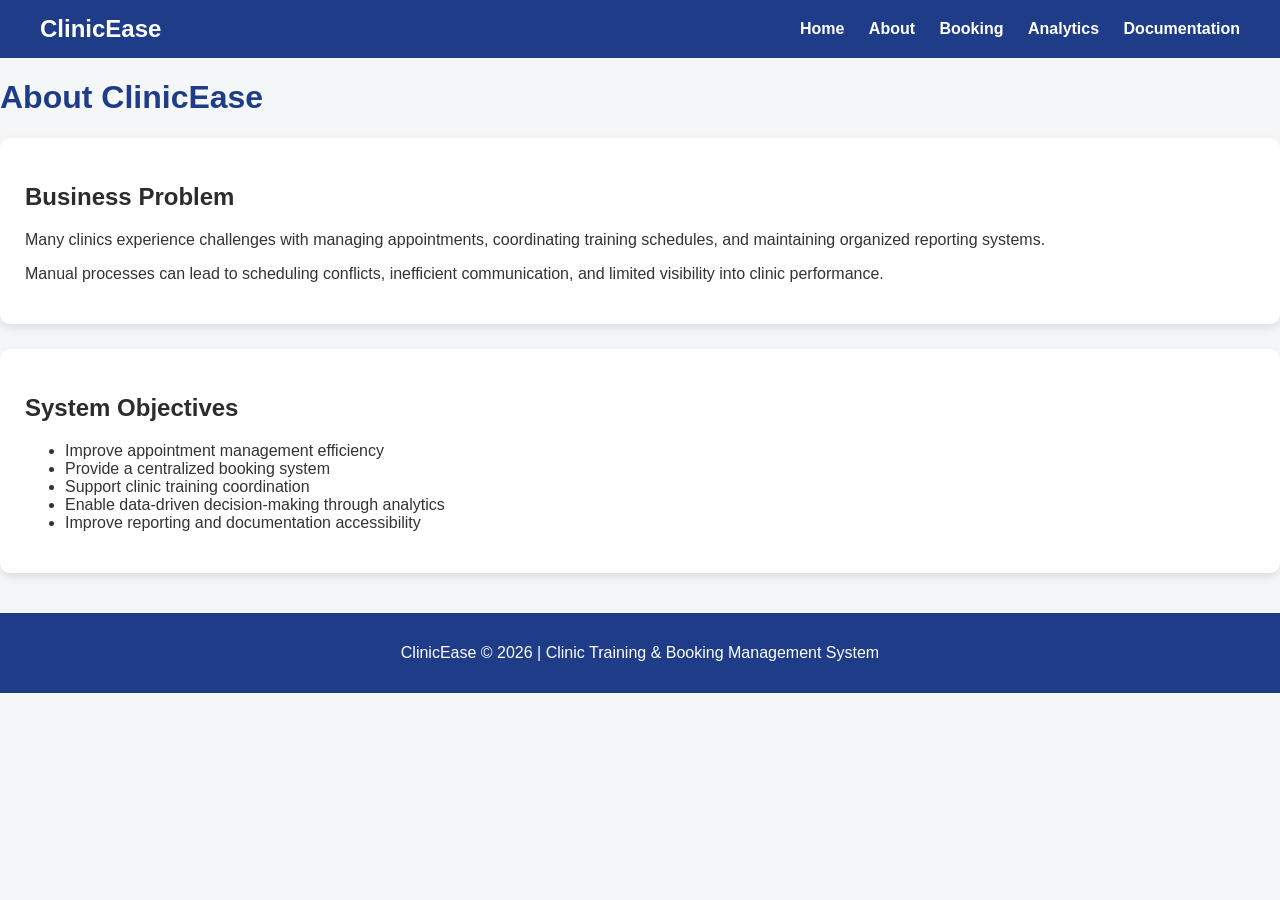
==== about.html @ 42bf3203 "Add files via upload" ====
<!DOCTYPE html>
<html>

<head>
    <title>Clinic Management System</title>
    <link rel="stylesheet" href="style.css">
</head>

<body>

    <!-- NAVIGATION -->
    <nav>

       <div class="logo">
           ClinicEase
        </div>

        <div class="nav-links">

            <a href="index.html">Home</a>
            <a href="about.html">About</a>
            <a href="booking.html">Booking</a>
            <a href="analytics.html">Analytics</a>
            <a href="documentation.html">Documentation</a>

        </div>

    </nav>

<h1>About ClinicEase</h1>

<div class="card">

    <h2>Business Problem</h2>

    <p>
        Many clinics experience challenges with managing appointments,
        coordinating training schedules, and maintaining organized reporting systems.
    </p>

    <p>
        Manual processes can lead to scheduling conflicts,
        inefficient communication, and limited visibility into clinic performance.
    </p>

</div>

<div class="card">

    <h2>System Objectives</h2>

    <ul>
        <li>Improve appointment management efficiency</li>
        <li>Provide a centralized booking system</li>
        <li>Support clinic training coordination</li>
        <li>Enable data-driven decision-making through analytics</li>
        <li>Improve reporting and documentation accessibility</li>
    </ul>

</div>

<footer>

    <p>
        ClinicEase © 2026 | Clinic Training & Booking Management System
    </p>

</footer>

</body>

</html>
---- style.css ----
/* GENERAL */
body {
    font-family: Arial, sans-serif;
    margin: 0;
    background-color: #f4f6f8;
    color: #333;
}

/* NAVBAR */
nav {
    background-color: #1f3c88;
    display: flex;
    justify-content: space-between;
    align-items: center;
    padding: 15px 40px;
}

.logo {
    color: white;
    font-size: 24px;
    font-weight: bold;
}

.nav-links a {
    color: white;
    text-decoration: none;
    margin-left: 20px;
    font-weight: bold;
}

/* HERO SECTION */
.hero {
    background: linear-gradient(to right, #1f3c88, #3a6cf4);
    color: white;
    padding: 80px 40px;
    text-align: center;
}

.hero h1 {
    font-size: 42px;
    margin-bottom: 10px;
}

.hero p {
    font-size: 18px;
}

/* MAIN CONTENT */
.container {
    padding: 40px;
}

/* CARDS */
.card {
    background-color: white;
    padding: 25px;
    margin-bottom: 25px;
    border-radius: 10px;
    box-shadow: 0 4px 10px rgba(0,0,0,0.1);

    transition: transform 0.3s;
}

.card:hover {
    transform: translateY(-5px);
}

/* HEADINGS */
h1 {
    color: #1f3c88;
}

h2 {
    color: #2c2c2c;
}

/* BUTTONS */
.button {
    display: inline-block;
    background-color: #1f3c88;
    color: white;
    padding: 12px 18px;
    border-radius: 5px;
    text-decoration: none;
    margin-top: 10px;
}

/* FORMS */
input,
select,
textarea {
    width: 100%;
    padding: 10px;
    margin-top: 5px;
    margin-bottom: 15px;

    border: 1px solid #ccc;
    border-radius: 5px;
}

button {
    background-color: #1f3c88;
    color: white;
    padding: 12px 18px;
    border: none;
    border-radius: 5px;
    cursor: pointer;
}

/* IMAGE STYLING */
img {
    border-radius: 8px;
    margin-top: 15px;
}

/* FOOTER */
footer {
    background-color: #1f3c88;
    color: white;
    text-align: center;
    padding: 15px;
    margin-top: 40px;
}

#confirmationMessage {
    margin-top: 20px;
    font-weight: bold;
    color: green;
}
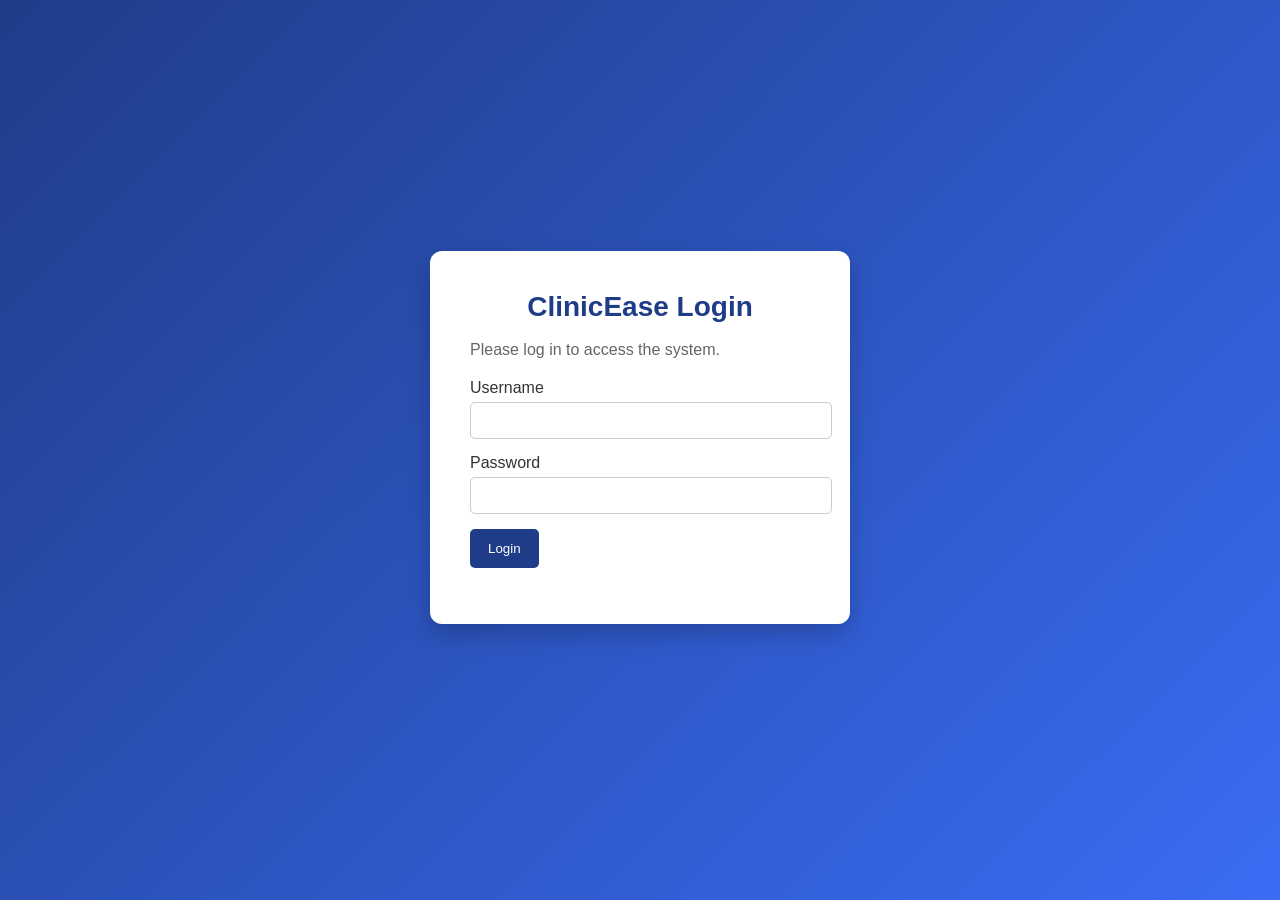
==== commit 7e3aab22: "updated Clinic-Management-System" ====
--- a/about.html
+++ b/about.html
@@ -1,72 +1,81 @@
-<!DOCTYPE html>
-<html>
-
-<head>
-    <title>Clinic Management System</title>
-    <link rel="stylesheet" href="style.css">
-</head>
-
-<body>
-
-    <!-- NAVIGATION -->
-    <nav>
-
-       <div class="logo">
-           ClinicEase
-        </div>
-
-        <div class="nav-links">
-
-            <a href="index.html">Home</a>
-            <a href="about.html">About</a>
-            <a href="booking.html">Booking</a>
-            <a href="analytics.html">Analytics</a>
-            <a href="documentation.html">Documentation</a>
-
-        </div>
-
-    </nav>
-
-<h1>About ClinicEase</h1>
-
-<div class="card">
-
-    <h2>Business Problem</h2>
-
-    <p>
-        Many clinics experience challenges with managing appointments,
-        coordinating training schedules, and maintaining organized reporting systems.
-    </p>
-
-    <p>
-        Manual processes can lead to scheduling conflicts,
-        inefficient communication, and limited visibility into clinic performance.
-    </p>
-
-</div>
-
-<div class="card">
-
-    <h2>System Objectives</h2>
-
-    <ul>
-        <li>Improve appointment management efficiency</li>
-        <li>Provide a centralized booking system</li>
-        <li>Support clinic training coordination</li>
-        <li>Enable data-driven decision-making through analytics</li>
-        <li>Improve reporting and documentation accessibility</li>
-    </ul>
-
-</div>
-
-<footer>
-
-    <p>
-        ClinicEase © 2026 | Clinic Training & Booking Management System
-    </p>
-
-</footer>
-
-</body>
-
-</html>+<!DOCTYPE html>
+<html>
+
+<head>
+    <meta charset="UTF-8">
+    <meta name="viewport" content="width=device-width, initial-scale=1.0">
+    <meta name="description" content="Learn about the ClinicEase clinic management demo, its business problem, and system objectives.">
+    <title>ClinicEase | About</title>
+    <link rel="stylesheet" href="style.css">
+</head>
+
+<body>
+
+  
+    <!-- NAVIGATION -->
+    <nav>
+
+       <div class="logo">
+           ClinicEase
+        </div>
+
+        
+            <div class="hamburger" onclick="toggleMenu()">&#9776;</div>
+
+        <div class="nav-links" id="navLinks">
+
+            <a href="index.html">Home</a>
+            <a href="about.html">About</a>
+            <a href="booking.html">Booking</a>
+            <a href="analytics.html">Analytics</a>
+            <a href="documentation.html">Documentation</a>
+            <button class="nav-button" onclick="logout()">Logout</button>
+
+        </div>
+
+    </nav>
+
+<h1>About ClinicEase</h1>
+
+<div class="card">
+
+    <h2>Business Problem</h2>
+
+    <p>
+        Many clinics experience challenges with managing appointments,
+        coordinating training schedules, and maintaining organized reporting systems.
+    </p>
+
+    <p>
+        Manual processes can lead to scheduling conflicts,
+        inefficient communication, and limited visibility into clinic performance.
+    </p>
+
+</div>
+
+<div class="card">
+
+    <h2>System Objectives</h2>
+
+    <ul>
+        <li>Improve appointment management efficiency</li>
+        <li>Provide a centralized booking system</li>
+        <li>Support clinic training coordination</li>
+        <li>Enable data-driven decision-making through analytics</li>
+        <li>Improve reporting and documentation accessibility</li>
+    </ul>
+
+</div>
+
+<footer>
+
+    <p>
+        ClinicEase &copy; 2026 | Clinic Training & Booking Management System
+    </p>
+
+</footer>
+
+<script src="script.js"></script>
+</body>
+
+</html>
--- a/style.css
+++ b/style.css
@@ -1,129 +1,512 @@
-/* GENERAL */
-body {
-    font-family: Arial, sans-serif;
-    margin: 0;
-    background-color: #f4f6f8;
-    color: #333;
-}
-
-/* NAVBAR */
-nav {
-    background-color: #1f3c88;
-    display: flex;
-    justify-content: space-between;
-    align-items: center;
-    padding: 15px 40px;
-}
-
-.logo {
-    color: white;
-    font-size: 24px;
-    font-weight: bold;
-}
-
-.nav-links a {
-    color: white;
-    text-decoration: none;
-    margin-left: 20px;
-    font-weight: bold;
-}
-
-/* HERO SECTION */
-.hero {
-    background: linear-gradient(to right, #1f3c88, #3a6cf4);
-    color: white;
-    padding: 80px 40px;
-    text-align: center;
-}
-
-.hero h1 {
-    font-size: 42px;
-    margin-bottom: 10px;
-}
-
-.hero p {
-    font-size: 18px;
-}
-
-/* MAIN CONTENT */
-.container {
-    padding: 40px;
-}
-
-/* CARDS */
-.card {
-    background-color: white;
-    padding: 25px;
-    margin-bottom: 25px;
-    border-radius: 10px;
-    box-shadow: 0 4px 10px rgba(0,0,0,0.1);
-
-    transition: transform 0.3s;
-}
-
-.card:hover {
-    transform: translateY(-5px);
-}
-
-/* HEADINGS */
-h1 {
-    color: #1f3c88;
-}
-
-h2 {
-    color: #2c2c2c;
-}
-
-/* BUTTONS */
-.button {
-    display: inline-block;
-    background-color: #1f3c88;
-    color: white;
-    padding: 12px 18px;
-    border-radius: 5px;
-    text-decoration: none;
-    margin-top: 10px;
-}
-
-/* FORMS */
-input,
-select,
-textarea {
-    width: 100%;
-    padding: 10px;
-    margin-top: 5px;
-    margin-bottom: 15px;
-
-    border: 1px solid #ccc;
-    border-radius: 5px;
-}
-
-button {
-    background-color: #1f3c88;
-    color: white;
-    padding: 12px 18px;
-    border: none;
-    border-radius: 5px;
-    cursor: pointer;
-}
-
-/* IMAGE STYLING */
-img {
-    border-radius: 8px;
-    margin-top: 15px;
-}
-
-/* FOOTER */
-footer {
-    background-color: #1f3c88;
-    color: white;
-    text-align: center;
-    padding: 15px;
-    margin-top: 40px;
-}
-
-#confirmationMessage {
-    margin-top: 20px;
-    font-weight: bold;
-    color: green;
-}+/* GENERAL */
+body {
+    font-family: Arial, sans-serif;
+    margin: 0;
+    background-color: #f4f6f8;
+    color: #333;
+}
+
+/* NAVBAR */
+nav {
+    background-color: #1f3c88;
+    display: flex;
+    justify-content: space-between;
+    align-items: center;
+    padding: 10px 20px;
+}
+
+.logo {
+    color: white;
+    font-size: 24px;
+    font-weight: bold;
+}
+
+.nav-links a {
+    color: white;
+    text-decoration: none;
+    margin-left: 20px;
+    font-weight: bold;
+}
+
+.nav-links {
+    display: flex;
+    align-items: center;
+    gap: 15px;
+}
+
+.user-menu {
+    margin-left: auto;
+    display: flex;
+    align-items: center;
+    gap: 10px;
+}
+
+.user-menu button {
+    padding: 6px 10px;
+    cursor: pointer;
+}
+
+/* HERO SECTION */
+.hero {
+    background: linear-gradient(to right, #1f3c88, #3a6cf4);
+    color: white;
+    padding: 80px 40px;
+    text-align: center;
+}
+
+.hero h1 {
+    font-size: 42px;
+    margin-bottom: 10px;
+}
+
+.hero p {
+    font-size: 18px;
+}
+
+/* MAIN CONTENT */
+.container {
+    padding: 40px;
+}
+
+/* CARDS */
+.card {
+    background-color: white;
+    padding: 25px;
+    margin-bottom: 25px;
+    border-radius: 10px;
+    box-shadow: 0 4px 10px rgba(0,0,0,0.1);
+    transition: transform 0.3s ease;
+}
+
+.card:hover {
+    transform: translateY(-3px);
+}
+
+/* HEADINGS */
+h1 {
+    color: #1f3c88;
+}
+
+h2 {
+    color: #2c2c2c;
+}
+
+/* BUTTONS */
+.button {
+    display: inline-block;
+    background-color: #1f3c88;
+    color: white;
+    padding: 12px 18px;
+    border-radius: 5px;
+    text-decoration: none;
+    margin-top: 10px;
+    transition: 0.2s ease;
+}
+
+.button:hover {
+    background-color: #3a6cf4;
+    transform: scale(0.2s ease);
+}
+
+/* FORMS */
+input,
+select,
+textarea {
+    width: 100%;
+    padding: 10px;
+    margin-top: 5px;
+    margin-bottom: 15px;
+
+    border: 1px solid #ccc;
+    border-radius: 5px;
+}
+
+button {
+    background-color: #1f3c88;
+    color: white;
+    padding: 12px 18px;
+    border: none;
+    border-radius: 5px;
+    cursor: pointer;
+}
+
+.nav-button {
+    background: transparent;
+    color: white;
+    padding: 0;
+    font-weight: bold;
+}
+
+.secondary-button {
+    background-color: #eef2ff;
+    color: #1f3c88;
+    border: 1px solid #c9d6ff;
+}
+
+.secondary-button:hover {
+    background-color: #dfe7ff;
+}
+
+/* IMAGE STYLING */
+img {
+    border-radius: 8px;
+    margin-top: 15px;
+}
+
+/* FOOTER */
+footer {
+    background-color: #1f3c88;
+    color: white;
+    text-align: center;
+    padding: 15px;
+    margin-top: 40px;
+}
+
+#confirmationMessage {
+    margin-top: 20px;
+    font-weight: bold;
+    color: green;
+}
+
+/* DASHBOARD STATS */
+
+.dashboard-stats {
+    display: flex;
+    gap: 20px;
+    flex-wrap: wrap;
+}
+
+.stat-box {
+    background-color: #f9f9f9;
+    padding: 20px;
+    border-radius: 8px;
+    flex: 1;
+    min-width: 200px;
+    text-align: center;
+    border-top: 5px solid #1f3c88;
+    transition: 0.3s ease;
+}
+
+.stat-box:hover {
+    transform: translateY(-3px);
+}
+
+.stat-box h3 {
+    margin-bottom: 10px;
+}
+
+.stat-box p {
+    font-size: 24px;
+    font-weight: bold;
+    color: #1f3c88;
+}
+
+:root {
+    --bg-color: #ffffff;
+    --text-color: #111111;
+    --card-color: #f5f5f5;
+    --button-color: #007bff;
+}
+
+.chart-container {
+    width: 100%;
+    max-width: 600px;
+    margin: 20px auto;   /* 👈 THIS CENTERS IT */
+    display: flex;       /* 👈 IMPORTANT */
+    justify-content: center;
+    align-items: center;
+}
+
+canvas {
+    width: 100% !important;
+    height: auto !important;
+}
+
+/* MOBILE FIX */
+@media screen and (max-width: 768px) {
+
+    .dashboard-stats {
+        flex-direction: column;
+        align-items: center;
+    }
+
+    .chart-container {
+        width: 90%;
+    }
+
+    nav .nav-links {
+        display: flex;
+        flex-direction: column;
+        gap: 10px;
+    }
+}
+
+.analytics-container {
+    display: flex;
+    gap: 20px;
+    padding: 20px;
+}
+
+/* LEFT FILTER PANEL */
+.filter-panel {
+    width: 250px;
+    background: #f5f5f5;
+    padding: 15px;
+    border-radius: 10px;
+    height: fit-content;
+    position: sticky;
+    top: 20px;
+}
+
+.filter-panel h3 {
+    margin-bottom: 10px;
+}
+
+.filter-panel label {
+    display: block;
+    margin-top: 10px;
+    font-size: 14px;
+}
+
+.filter-panel input,
+.filter-panel select {
+    width: 100%;
+    padding: 6px;
+    margin-top: 5px;
+}
+
+/* BUTTONS */
+.filter-panel button {
+    width: 100%;
+    margin-top: 10px;
+    padding: 8px;
+    cursor: pointer;
+}
+
+/* MAIN AREA */
+.dashboard-panel {
+    flex: 1;
+    padding: 20px;
+}
+
+/* RESPONSIVE */
+@media screen and (max-width: 768px) {
+    .analytics-container {
+        flex-direction: column;
+    }
+
+    .filter-panel {
+        width: 100%;
+        position: static;
+    }
+}
+
+.export-btn {
+    margin: 15px auto 0 25%;
+    padding: 10px 25px;
+    width: fit-content;
+    display: block;
+}
+
+/* HAMBURGER */
+.hamburger {
+    display: none;
+    font-size: 24px;
+    cursor: pointer;
+}
+
+/* DEFAULT NAV */
+.nav-links {
+    display: flex;
+    align-items: center;
+    gap: 15px;
+}
+
+/* MOBILE */
+@media screen and (max-width: 768px) {
+
+    .hamburger {
+        display: block;
+    }
+
+    .nav-links {
+        display: none;
+        flex-direction: column;
+        background: white;
+        position: absolute;
+        top: 60px;
+        right: 10px;
+        padding: 15px;
+        border-radius: 10px;
+        box-shadow: 0px 2px 10px rgba(0,0,0,0.2);
+    }
+
+    .nav-links.active {
+        display: flex;
+    }
+}
+
+/* HOMEPAGE LOGIN OVERLAY STYLING */
+.login-wrapper {
+    display: flex;
+    justify-content: center;
+    align-items: center;
+    min-height: 100vh;
+    background: linear-gradient(135deg, #1f3c88 0%, #3a6cf4 100%);
+    padding: 20px;
+    box-sizing: border-box;
+}
+
+.login-box {
+    width: 100%;
+    max-width: 420px;
+    padding: 40px !important;
+    box-sizing: border-box;
+    background-color: white;
+    border-radius: 12px;
+    box-shadow: 0 10px 25px rgba(0, 0, 0, 0.2) !important;
+}
+
+.login-box h1 {
+    margin-top: 0;
+    font-size: 28px;
+    text-align: center;
+}
+
+/* MODAL OVERLAY (Dims out the background) */
+.modal-overlay {
+    position: fixed;
+    top: 0;
+    left: 0;
+    width: 100%;
+    height: 100%;
+    background-color: rgba(0, 0, 0, 0.5); /* Semi-transparent black */
+    display: flex;
+    justify-content: center;
+    align-items: center;
+    z-index: 9999; /* Keeps it on top of everything */
+}
+
+/* MODAL BOX CONTAINER */
+.modal-box {
+    background-color: white;
+    padding: 35px;
+    border-radius: 12px;
+    box-shadow: 0 10px 30px rgba(0, 0, 0, 0.25);
+    text-align: center;
+    max-width: 350px;
+    width: 90%;
+    animation: popupScale 0.3s ease; /* Smooth pop-in effect */
+}
+
+/* SUCCESS ICON (The green circle checkmark) */
+.modal-icon {
+    width: 60px;
+    height: 60px;
+    background-color: #4CAF50;
+    color: white;
+    border-radius: 50%;
+    font-size: 32px;
+    line-height: 60px;
+    margin: 0 auto 15px auto;
+    font-weight: bold;
+}
+
+.modal-box h2 {
+    color: #1f3c88;
+    margin-bottom: 10px;
+    margin-top: 0;
+}
+
+.modal-box p {
+    color: #555;
+    margin-bottom: 20px;
+    font-size: 16px;
+}
+
+/* POPUP BUTTON */
+.modal-box button {
+    background-color: #1f3c88;
+    color: white;
+    padding: 10px 25px;
+    border: none;
+    border-radius: 5px;
+    font-size: 16px;
+    cursor: pointer;
+    width: 100%;
+    transition: background 0.2s;
+}
+
+.modal-box button:hover {
+    background-color: #3a6cf4;
+}
+
+/* POP-IN ANIMATION EFFECT */
+@keyframes popupScale {
+    from {
+        transform: scale(0.8);
+        opacity: 0;
+    }
+    to {
+        transform: scale(1);
+        opacity: 1;
+    }
+}
+
+/* TABLE */
+table {
+    width: 100%;
+    border-collapse: collapse;
+    margin-top: 20px;
+}
+
+table th {
+    background-color: #1f3c88;
+    color: white;
+    padding: 12px;
+    text-align: left;
+}
+
+table td {
+    padding: 12px;
+    border-bottom: 1px solid #ddd;
+}
+
+table tr:hover {
+    background-color: #f5f5f5;
+}
+
+/* STATUS BADGES */
+.status {
+    padding: 6px 12px;
+    border-radius: 20px;
+    font-size: 14px;
+    font-weight: bold;
+    color: white;
+    display: inline-block;
+}
+
+/* UPCOMING */
+.upcoming {
+    background-color: #3498db;
+}
+
+/* TODAY */
+.today {
+    background-color: #f39c12;
+}
+
+/* COMPLETED */
+.completed {
+    background-color: #27ae60;
+}
+
+/* MISSED */
+.missed {
+    background-color: #e74c3c;
+}
+
+/* CANCELLED */
+.cancelled {
+    background-color: #7f8c8d;
+}
